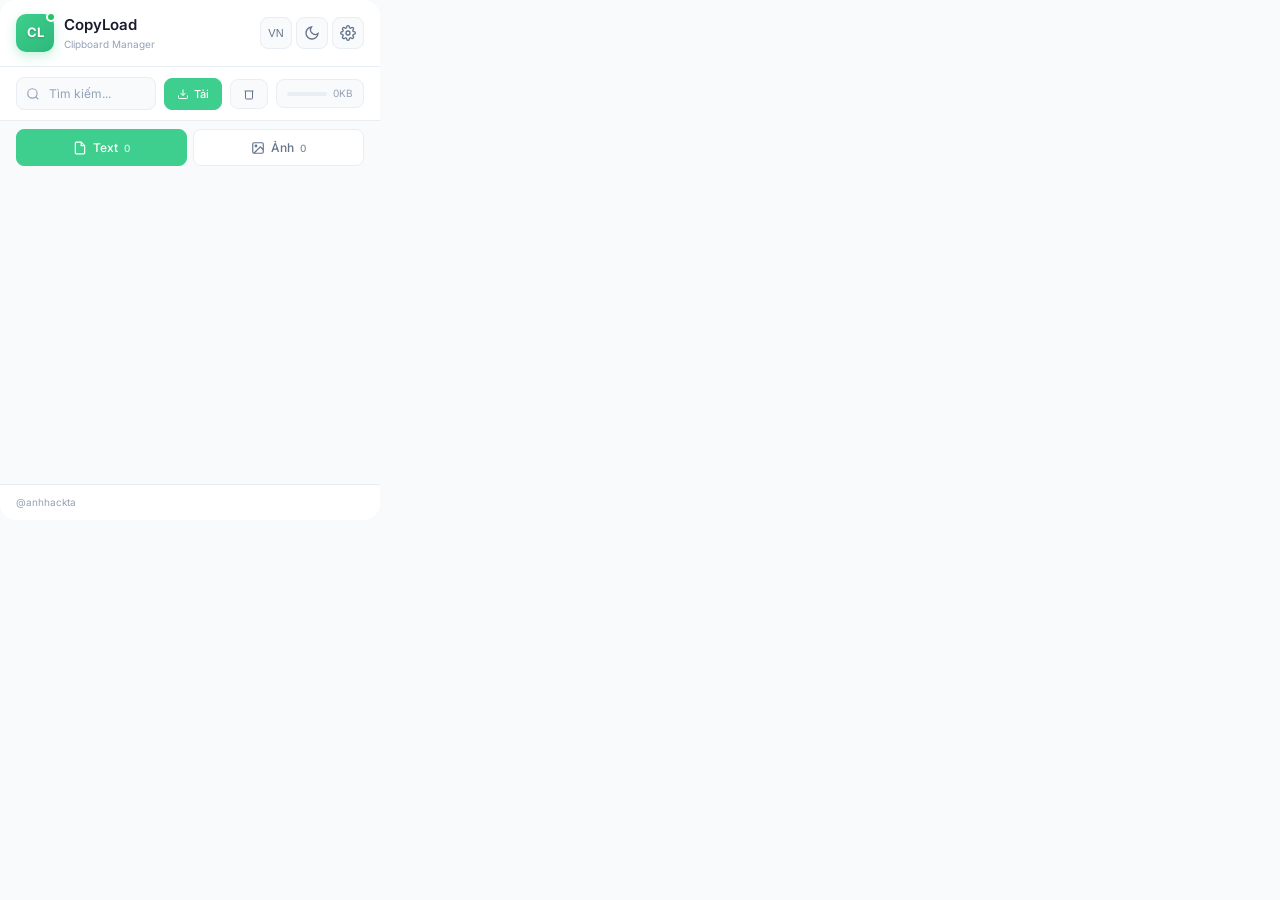
==== popup.html @ f09d7b79 "Add full page UI and enhance clipboard management Introduces fullpage.css and fullpage.js for a comp" ====
<!DOCTYPE html>
<html lang="vi">

<head>
    <meta charset="UTF-8">
    <meta name="viewport" content="width=device-width, initial-scale=1.0">
    <title>CopyLoad</title>
    <link rel="stylesheet" href="popup.css">
</head>

<body>
    <div class="container">
        <!-- Header -->
        <div class="header">
            <div class="header-left">
                <a href="https://anhhackta.github.io/" target="_blank" class="brand-logo-container">
                    <div class="brand-logo">
                        <div class="logo-inner">
                            <span class="logo-text">CL</span>
                        </div>
                        <div class="logo-dot"></div>
                    </div>
                </a>
                <div class="brand-text-container">
                    <span class="brand-name">CopyLoad</span>
                    <span class="brand-title" id="brandTitle">Clipboard Manager</span>
                </div>
            </div>
            <div class="header-controls">
                <!-- Language -->
                <button class="icon-btn" id="langBtn" title="Language">VN</button>

                <!-- Theme -->
                <button class="icon-btn" id="themeBtn" title="Theme">
                    <svg id="themeIcon" viewBox="0 0 24 24" fill="none" stroke="currentColor" stroke-width="2">
                        <path d="M21 12.79A9 9 0 1 1 11.21 3 7 7 0 0 0 21 12.79z"></path>
                    </svg>
                </button>

                <!-- Settings -->
                <div class="dropdown" id="settingsDropdown">
                    <button class="icon-btn" id="settingsBtn">
                        <svg viewBox="0 0 24 24" fill="none" stroke="currentColor" stroke-width="2">
                            <circle cx="12" cy="12" r="3"></circle>
                            <path
                                d="M19.4 15a1.65 1.65 0 0 0 .33 1.82l.06.06a2 2 0 0 1 0 2.83 2 2 0 0 1-2.83 0l-.06-.06a1.65 1.65 0 0 0-1.82-.33 1.65 1.65 0 0 0-1 1.51V21a2 2 0 0 1-2 2 2 2 0 0 1-2-2v-.09A1.65 1.65 0 0 0 9 19.4a1.65 1.65 0 0 0-1.82.33l-.06.06a2 2 0 0 1-2.83 0 2 2 0 0 1 0-2.83l.06-.06a1.65 1.65 0 0 0 .33-1.82 1.65 1.65 0 0 0-1.51-1H3a2 2 0 0 1-2-2 2 2 0 0 1 2-2h.09A1.65 1.65 0 0 0 4.6 9a1.65 1.65 0 0 0-.33-1.82l-.06-.06a2 2 0 0 1 0-2.83 2 2 0 0 1 2.83 0l.06.06a1.65 1.65 0 0 0 1.82.33H9a1.65 1.65 0 0 0 1-1.51V3a2 2 0 0 1 2-2 2 2 0 0 1 2 2v.09a1.65 1.65 0 0 0 1 1.51 1.65 1.65 0 0 0 1.82-.33l.06-.06a2 2 0 0 1 2.83 0 2 2 0 0 1 0 2.83l-.06.06a1.65 1.65 0 0 0-.33 1.82V9a1.65 1.65 0 0 0 1.51 1H21a2 2 0 0 1 2 2 2 2 0 0 1-2 2h-.09a1.65 1.65 0 0 0-1.51 1z">
                            </path>
                        </svg>
                    </button>
                    <div class="dropdown-content" id="settingsContent">
                        <!-- Toggle: Save on Ctrl+C -->
                        <div class="dropdown-toggle">
                            <span id="labelCtrlC">Lưu khi Ctrl+C</span>
                            <div class="toggle-switch active" id="toggleCtrlC"></div>
                        </div>
                        <!-- Toggle: Save to Device -->
                        <div class="dropdown-toggle">
                            <span id="labelPersistent">Lưu vào máy</span>
                            <div class="toggle-switch active" id="togglePersistent"></div>
                        </div>
                        <div class="dropdown-divider"></div>
                        <div class="dropdown-item" id="openFullPage">
                            <svg viewBox="0 0 24 24" fill="none" stroke="currentColor" stroke-width="2">
                                <rect x="3" y="3" width="18" height="18" rx="2"></rect>
                                <path d="M9 3v18"></path>
                            </svg>
                            <span data-i18n="openFullPage">Mở trang quản lý</span>
                        </div>
                        <div class="dropdown-divider"></div>
                        <div class="dropdown-item" id="importBtn">
                            <svg viewBox="0 0 24 24" fill="none" stroke="currentColor" stroke-width="2">
                                <path d="M21 15v4a2 2 0 0 1-2 2H5a2 2 0 0 1-2-2v-4"></path>
                                <polyline points="17 8 12 3 7 8"></polyline>
                                <line x1="12" y1="3" x2="12" y2="15"></line>
                            </svg>
                            <span data-i18n="importText">Import Text</span>
                        </div>
                        <div class="dropdown-item" id="exportBtn">
                            <svg viewBox="0 0 24 24" fill="none" stroke="currentColor" stroke-width="2">
                                <path d="M21 15v4a2 2 0 0 1-2 2H5a2 2 0 0 1-2-2v-4"></path>
                                <polyline points="7 10 12 15 17 10"></polyline>
                                <line x1="12" y1="15" x2="12" y2="3"></line>
                            </svg>
                            <span data-i18n="exportText">Export Text</span>
                        </div>
                    </div>
                </div>
            </div>
        </div>

        <!-- Controls Bar -->
        <div class="controls-bar">
            <div class="search-wrapper">
                <svg class="search-icon" viewBox="0 0 24 24" fill="none" stroke="currentColor" stroke-width="2">
                    <circle cx="11" cy="11" r="8"></circle>
                    <path d="M21 21l-4.35-4.35"></path>
                </svg>
                <input type="text" id="searchInput" class="search-input" placeholder="Tìm kiếm..."
                    data-i18n-placeholder="search">
            </div>
            <button class="control-btn primary" id="downloadBtn">
                <svg viewBox="0 0 24 24" fill="none" stroke="currentColor" stroke-width="2">
                    <path d="M21 15v4a2 2 0 0 1-2 2H5a2 2 0 0 1-2-2v-4"></path>
                    <polyline points="7 10 12 15 17 10"></polyline>
                    <line x1="12" y1="15" x2="12" y2="3"></line>
                </svg>
                <span data-i18n="download">Tải</span>
            </button>
            <button class="control-btn danger" id="clearAllBtn">
                <svg viewBox="0 0 24 24" fill="none" stroke="currentColor" stroke-width="2">
                    <polyline points="3 6 5 6 21 6"></polyline>
                    <path d="M19 6v14a2 2 0 0 1-2 2H7a2 2 0 0 1-2-2V6"></path>
                </svg>
            </button>
            <div class="storage-indicator" id="storageIndicator" title="Dung lượng">
                <div class="storage-bar">
                    <div class="storage-fill" id="storageFill" style="width: 0%"></div>
                </div>
                <span id="storageText">0KB</span>
            </div>
        </div>

        <!-- Tabs -->
        <div class="tabs-container">
            <button class="tab-btn active" data-tab="text" id="tabText">
                <svg viewBox="0 0 24 24" fill="none" stroke="currentColor" stroke-width="2">
                    <path d="M14 2H6a2 2 0 0 0-2 2v16a2 2 0 0 0 2 2h12a2 2 0 0 0 2-2V8z"></path>
                    <polyline points="14 2 14 8 20 8"></polyline>
                </svg>
                <span data-i18n="text">Text</span>
                <span class="tab-count" id="textCount">0</span>
            </button>
            <button class="tab-btn" data-tab="images" id="tabImages">
                <svg viewBox="0 0 24 24" fill="none" stroke="currentColor" stroke-width="2">
                    <rect x="3" y="3" width="18" height="18" rx="2"></rect>
                    <circle cx="8.5" cy="8.5" r="1.5"></circle>
                    <polyline points="21 15 16 10 5 21"></polyline>
                </svg>
                <span data-i18n="images">Ảnh</span>
                <span class="tab-count" id="imageCount">0</span>
            </button>
        </div>

        <!-- Text List -->
        <div class="list-container active" id="textList"></div>

        <!-- Image List -->
        <div class="list-container" id="imageList">
            <div class="image-grid" id="imageGrid"></div>
        </div>

        <!-- Footer -->
        <div class="footer">
            <div class="footer-left">
                <div class="author-info">
                    <a class="author-link" id="authorLink">@anhhackta</a>
                </div>
            </div>
        </div>
    </div>

    <!-- Clear All Modal -->
    <div id="clearAllModal" class="modal">
        <div class="modal-content">
            <div class="modal-title" data-i18n="confirmDelete">Xác nhận xóa?</div>
            <div class="modal-text" data-i18n="deleteWarning">Dữ liệu sẽ bị xóa vĩnh viễn.</div>
            <div class="modal-buttons">
                <button class="modal-btn modal-btn-cancel" id="cancelClear" data-i18n="cancel">Hủy</button>
                <button class="modal-btn modal-btn-confirm" id="confirmClear" data-i18n="delete">Xóa</button>
            </div>
        </div>
    </div>

    <!-- Image Preview Modal -->
    <div id="imagePreviewModal" class="modal image-preview-modal">
        <div class="modal-content">
            <img id="previewImage" src="" alt="Preview">
        </div>
    </div>

    <!-- Context Menu for Images -->
    <div id="imageContextMenu" class="context-menu" style="display: none;">
        <div class="context-menu-item" id="ctxCopyImage">
            <svg viewBox="0 0 24 24" fill="none" stroke="currentColor" stroke-width="2">
                <rect x="9" y="9" width="13" height="13" rx="2"></rect>
                <path d="M5 15H4a2 2 0 0 1-2-2V4a2 2 0 0 1 2-2h9a2 2 0 0 1 2 2v1"></path>
            </svg>
            <span data-i18n="copyImage">Copy</span>
        </div>
        <div class="context-menu-item" id="ctxDownloadImage">
            <svg viewBox="0 0 24 24" fill="none" stroke="currentColor" stroke-width="2">
                <path d="M21 15v4a2 2 0 0 1-2 2H5a2 2 0 0 1-2-2v-4"></path>
                <polyline points="7 10 12 15 17 10"></polyline>
                <line x1="12" y1="15" x2="12" y2="3"></line>
            </svg>
            <span data-i18n="downloadImage">Tải ảnh</span>
        </div>
        <div class="context-menu-item danger" id="ctxDeleteImage">
            <svg viewBox="0 0 24 24" fill="none" stroke="currentColor" stroke-width="2">
                <polyline points="3 6 5 6 21 6"></polyline>
                <path d="M19 6v14a2 2 0 0 1-2 2H7a2 2 0 0 1-2-2V6"></path>
            </svg>
            <span data-i18n="deleteImage">Xóa ảnh</span>
        </div>
    </div>

    <!-- Hidden file input -->
    <input type="file" id="importFileInput" class="hidden-input" accept=".txt,.json">

    <script src="popup.js"></script>
</body>

</html>
---- popup.css ----
/* CopyLoad v2.1 - Clean Minimal Design */
@import url('https://fonts.googleapis.com/css2?family=Inter:wght@400;500;600&display=swap');

* {
    margin: 0;
    padding: 0;
    box-sizing: border-box;
}

:root {
    --bg: #f8fafb;
    --bg-card: #ffffff;
    --text: #1a1a2e;
    --text-secondary: #64748b;
    --text-muted: #94a3b8;
    --border: #e8eef3;
    --accent: #3ecf8e;
    --accent-hover: #2db87a;
    --accent-light: rgba(62, 207, 142, 0.1);
    --danger: #ef4444;
    --warning: #f59e0b;
    --shadow: 0 2px 8px rgba(0, 0, 0, 0.04);
    --shadow-lg: 0 4px 16px rgba(0, 0, 0, 0.08);
}

[data-theme="dark"] {
    --bg: #1a1a2e;
    --bg-card: #25253d;
    --text: #f1f5f9;
    --text-secondary: #94a3b8;
    --text-muted: #64748b;
    --border: #3d3d5c;
    --accent-light: rgba(62, 207, 142, 0.15);
    --shadow: 0 2px 8px rgba(0, 0, 0, 0.2);
    --shadow-lg: 0 4px 16px rgba(0, 0, 0, 0.3);
}

body {
    font-family: 'Inter', sans-serif;
    background: var(--bg);
    color: var(--text);
    line-height: 1.5;
}

/* ===== CONTAINER ===== */
.container {
    width: 380px;
    height: 520px;
    background: var(--bg);
    display: flex;
    flex-direction: column;
    border-radius: 16px;
    overflow: hidden;
}

/* ===== HEADER ===== */
.header {
    padding: 14px 16px;
    display: flex;
    align-items: center;
    justify-content: space-between;
    border-bottom: 1px solid var(--border);
    background: var(--bg-card);
}

.header-left {
    display: flex;
    align-items: center;
    gap: 10px;
}

.brand-logo-container {
    text-decoration: none;
}

.brand-logo {
    width: 38px;
    height: 38px;
    background: linear-gradient(135deg, var(--accent), #2db87a);
    border-radius: 10px;
    display: flex;
    align-items: center;
    justify-content: center;
    position: relative;
    animation: logoBreath 3s ease-in-out infinite;
    box-shadow: 0 4px 12px rgba(62, 207, 142, 0.3);
}

@keyframes logoBreath {

    0%,
    100% {
        transform: scale(1);
        box-shadow: 0 4px 12px rgba(62, 207, 142, 0.3);
    }

    50% {
        transform: scale(1.02);
        box-shadow: 0 6px 16px rgba(62, 207, 142, 0.4);
    }
}

.brand-logo:hover {
    animation: logoPulse 0.4s ease;
}

@keyframes logoPulse {
    0% {
        transform: scale(1);
    }

    50% {
        transform: scale(1.1);
    }

    100% {
        transform: scale(1);
    }
}

.logo-inner {
    display: flex;
    align-items: center;
    justify-content: center;
}

.logo-text {
    font-size: 13px;
    font-weight: 700;
    color: white;
    text-shadow: 0 1px 2px rgba(0, 0, 0, 0.2);
}

.logo-dot {
    position: absolute;
    top: -2px;
    right: -2px;
    width: 10px;
    height: 10px;
    background: #22c55e;
    border: 2px solid var(--bg-card);
    border-radius: 50%;
    animation: dotPulse 2s infinite;
}

@keyframes dotPulse {

    0%,
    100% {
        transform: scale(1);
    }

    50% {
        transform: scale(1.2);
    }
}

.brand-text-container {
    display: flex;
    flex-direction: column;
}

.brand-name {
    font-size: 15px;
    font-weight: 600;
    color: var(--text);
}

.brand-title {
    font-size: 10px;
    color: var(--text-muted);
}

.header-controls {
    display: flex;
    gap: 4px;
}

/* ===== ICON BUTTONS ===== */
.icon-btn {
    width: 32px;
    height: 32px;
    background: var(--bg);
    border: 1px solid var(--border);
    border-radius: 8px;
    color: var(--text-secondary);
    cursor: pointer;
    display: flex;
    align-items: center;
    justify-content: center;
    transition: all 0.15s ease;
    font-size: 11px;
    font-weight: 500;
}

.icon-btn:hover {
    background: var(--accent-light);
    border-color: var(--accent);
    color: var(--accent);
}

.icon-btn svg {
    width: 16px;
    height: 16px;
}

/* ===== DROPDOWN ===== */
.dropdown {
    position: relative;
}

.dropdown-content {
    display: none;
    position: absolute;
    right: 0;
    top: calc(100% + 6px);
    background: var(--bg-card);
    border: 1px solid var(--border);
    border-radius: 10px;
    box-shadow: var(--shadow-lg);
    z-index: 1000;
    min-width: 180px;
    padding: 6px;
    animation: dropIn 0.15s ease;
}

@keyframes dropIn {
    from {
        opacity: 0;
        transform: translateY(-4px);
    }

    to {
        opacity: 1;
        transform: translateY(0);
    }
}

.dropdown-content.show {
    display: block;
}

.dropdown-item {
    padding: 10px 12px;
    border-radius: 6px;
    cursor: pointer;
    font-size: 12px;
    color: var(--text-secondary);
    display: flex;
    align-items: center;
    gap: 10px;
    transition: all 0.15s ease;
}

.dropdown-item:hover {
    background: var(--accent-light);
    color: var(--accent);
}

.dropdown-item.active {
    background: var(--accent);
    color: white;
}

.dropdown-item svg {
    width: 15px;
    height: 15px;
    flex-shrink: 0;
}

.dropdown-divider {
    height: 1px;
    background: var(--border);
    margin: 6px 0;
}

/* Toggle Switch in Dropdown */
.dropdown-toggle {
    display: flex;
    align-items: center;
    justify-content: space-between;
    padding: 10px 12px;
    border-radius: 6px;
    font-size: 12px;
    color: var(--text-secondary);
}

.toggle-switch {
    width: 36px;
    height: 20px;
    background: var(--border);
    border-radius: 10px;
    position: relative;
    cursor: pointer;
    transition: background 0.2s ease;
}

.toggle-switch.active {
    background: var(--accent);
}

.toggle-switch::after {
    content: '';
    position: absolute;
    width: 16px;
    height: 16px;
    background: white;
    border-radius: 50%;
    top: 2px;
    left: 2px;
    transition: transform 0.2s ease;
    box-shadow: 0 1px 3px rgba(0, 0, 0, 0.2);
}

.toggle-switch.active::after {
    transform: translateX(16px);
}

/* ===== CONTROLS BAR ===== */
.controls-bar {
    display: flex;
    align-items: center;
    gap: 8px;
    padding: 10px 16px;
    background: var(--bg-card);
    border-bottom: 1px solid var(--border);
}

.search-wrapper {
    flex: 1;
    position: relative;
}

.search-input {
    width: 100%;
    padding: 8px 12px 8px 32px;
    background: var(--bg);
    border: 1px solid var(--border);
    border-radius: 8px;
    font-family: 'Inter', sans-serif;
    font-size: 12px;
    color: var(--text);
    outline: none;
    transition: border-color 0.15s ease;
}

.search-input:focus {
    border-color: var(--accent);
}

.search-input::placeholder {
    color: var(--text-muted);
}

.search-icon {
    position: absolute;
    left: 10px;
    top: 50%;
    transform: translateY(-50%);
    width: 14px;
    height: 14px;
    color: var(--text-muted);
}

.control-btn {
    padding: 8px 12px;
    background: var(--bg);
    border: 1px solid var(--border);
    border-radius: 8px;
    font-family: 'Inter', sans-serif;
    font-size: 11px;
    font-weight: 500;
    color: var(--text-secondary);
    cursor: pointer;
    display: flex;
    align-items: center;
    gap: 5px;
    transition: all 0.15s ease;
    white-space: nowrap;
}

.control-btn:hover {
    border-color: var(--accent);
    color: var(--accent);
}

.control-btn.primary {
    background: var(--accent);
    border-color: var(--accent);
    color: white;
}

.control-btn.primary:hover {
    background: var(--accent-hover);
}

.control-btn.danger:hover {
    border-color: var(--danger);
    color: var(--danger);
}

.control-btn svg {
    width: 12px;
    height: 12px;
}

/* Storage Indicator */
.storage-indicator {
    display: flex;
    align-items: center;
    gap: 6px;
    padding: 6px 10px;
    background: var(--bg);
    border: 1px solid var(--border);
    border-radius: 8px;
    font-size: 10px;
    color: var(--text-muted);
}

.storage-bar {
    width: 40px;
    height: 4px;
    background: var(--border);
    border-radius: 2px;
    overflow: hidden;
}

.storage-fill {
    height: 100%;
    background: var(--accent);
    border-radius: 2px;
    transition: width 0.3s ease;
}

.storage-fill.warning {
    background: var(--warning);
}

.storage-fill.danger {
    background: var(--danger);
}

/* ===== TABS ===== */
.tabs-container {
    display: flex;
    padding: 8px 16px;
    gap: 6px;
    background: var(--bg);
}

.tab-btn {
    flex: 1;
    padding: 10px;
    background: var(--bg-card);
    border: 1px solid var(--border);
    border-radius: 8px;
    font-family: 'Inter', sans-serif;
    font-size: 12px;
    font-weight: 500;
    color: var(--text-secondary);
    cursor: pointer;
    display: flex;
    align-items: center;
    justify-content: center;
    gap: 6px;
    transition: all 0.15s ease;
}

.tab-btn:hover {
    border-color: var(--accent);
    color: var(--accent);
}

.tab-btn.active {
    background: var(--accent);
    border-color: var(--accent);
    color: white;
}

.tab-btn svg {
    width: 14px;
    height: 14px;
}

.tab-count {
    font-size: 10px;
    opacity: 0.8;
}

/* ===== LISTS ===== */
.list-container {
    flex: 1;
    overflow-y: auto;
    padding: 8px 16px;
}

.list-container:not(.active) {
    display: none;
}

/* Text Items */
.text-item {
    background: var(--bg-card);
    border: 1px solid var(--border);
    border-radius: 10px;
    padding: 10px 12px;
    margin-bottom: 6px;
    display: flex;
    align-items: center;
    gap: 8px;
    cursor: pointer;
    transition: all 0.15s ease;
}

.text-item:hover {
    border-color: var(--accent);
    background: var(--accent-light);
}

.text-item:last-child {
    margin-bottom: 0;
}

.text-content {
    flex: 1;
    min-width: 0;
    overflow: hidden;
}

.text-line {
    font-size: 12px;
    color: var(--text);
    white-space: nowrap;
    overflow: hidden;
    text-overflow: ellipsis;
}

.temp-tag {
    font-size: 9px;
    padding: 2px 5px;
    background: #fef3c7;
    color: #92400e;
    border-radius: 4px;
    font-weight: 500;
    flex-shrink: 0;
}

[data-theme="dark"] .temp-tag {
    background: #78350f;
    color: #fef3c7;
}

.text-actions {
    display: flex;
    gap: 3px;
    flex-shrink: 0;
}

.btn-sm {
    width: 26px;
    height: 26px;
    background: transparent;
    border: 1px solid var(--border);
    border-radius: 6px;
    cursor: pointer;
    display: flex;
    align-items: center;
    justify-content: center;
    color: var(--text-muted);
    transition: all 0.15s ease;
}

.btn-sm svg {
    width: 12px;
    height: 12px;
}

.btn-sm:hover {
    background: var(--accent);
    border-color: var(--accent);
    color: white;
}

.btn-sm.btn-delete:hover {
    background: var(--danger);
    border-color: var(--danger);
}

/* ===== IMAGE GRID ===== */
.image-grid {
    display: grid;
    grid-template-columns: repeat(4, 1fr);
    gap: 6px;
}

.image-item {
    aspect-ratio: 1;
    border-radius: 8px;
    overflow: hidden;
    background: var(--border);
    cursor: pointer;
    position: relative;
    transition: all 0.15s ease;
    border: 2px solid transparent;
}

.image-item:hover {
    border-color: var(--accent);
    transform: scale(1.02);
}

.image-item img {
    width: 100%;
    height: 100%;
    object-fit: cover;
}

.image-overlay {
    position: absolute;
    inset: 0;
    background: rgba(0, 0, 0, 0.6);
    opacity: 0;
    display: flex;
    align-items: center;
    justify-content: center;
    gap: 4px;
    transition: opacity 0.15s ease;
}

.image-item:hover .image-overlay {
    opacity: 1;
}

.img-btn {
    width: 28px;
    height: 28px;
    background: white;
    border: none;
    border-radius: 6px;
    cursor: pointer;
    display: flex;
    align-items: center;
    justify-content: center;
    color: var(--text);
    transition: all 0.15s ease;
}

.img-btn:hover {
    background: var(--accent);
    color: white;
}

.img-btn.danger:hover {
    background: var(--danger);
}

.img-btn svg {
    width: 14px;
    height: 14px;
}

/* Empty State */
.empty-state {
    display: flex;
    flex-direction: column;
    align-items: center;
    justify-content: center;
    padding: 30px 20px;
    color: var(--text-muted);
    text-align: center;
}

.empty-state svg {
    width: 40px;
    height: 40px;
    margin-bottom: 10px;
    opacity: 0.4;
}

.empty-state-text {
    font-size: 12px;
}

/* ===== FOOTER ===== */
.footer {
    padding: 10px 16px;
    border-top: 1px solid var(--border);
    display: flex;
    align-items: center;
    justify-content: space-between;
    background: var(--bg-card);
}

.footer-left {
    display: flex;
    align-items: center;
    gap: 6px;
}

.author-info {
    font-size: 10px;
    color: var(--text-muted);
}

.author-link {
    color: var(--text-muted);
    text-decoration: none;
    cursor: pointer;
}

.author-link:hover {
    color: var(--accent);
}

/* ===== MODAL ===== */
.modal {
    display: none;
    position: fixed;
    inset: 0;
    background: rgba(0, 0, 0, 0.4);
    z-index: 2000;
    align-items: center;
    justify-content: center;
}

.modal.show {
    display: flex;
}

.modal-content {
    background: var(--bg-card);
    border-radius: 14px;
    padding: 20px;
    width: 280px;
    text-align: center;
    box-shadow: var(--shadow-lg);
    animation: modalIn 0.2s ease;
}

@keyframes modalIn {
    from {
        opacity: 0;
        transform: scale(0.95);
    }

    to {
        opacity: 1;
        transform: scale(1);
    }
}

.modal-title {
    font-size: 15px;
    font-weight: 600;
    margin-bottom: 8px;
}

.modal-text {
    font-size: 12px;
    color: var(--text-secondary);
    margin-bottom: 16px;
}

.modal-buttons {
    display: flex;
    gap: 8px;
    justify-content: center;
}

.modal-btn {
    padding: 8px 18px;
    border: none;
    border-radius: 8px;
    font-family: 'Inter', sans-serif;
    font-size: 12px;
    font-weight: 500;
    cursor: pointer;
    transition: all 0.15s ease;
}

.modal-btn-cancel {
    background: var(--border);
    color: var(--text);
}

.modal-btn-cancel:hover {
    background: var(--text-muted);
    color: white;
}

.modal-btn-confirm {
    background: var(--danger);
    color: white;
}

.modal-btn-confirm:hover {
    background: #dc2626;
}

/* Image Preview */
.image-preview-modal .modal-content {
    width: auto;
    max-width: 90%;
    padding: 12px;
}

.image-preview-modal img {
    max-width: 100%;
    max-height: 60vh;
    border-radius: 8px;
}

/* ===== SCROLLBAR ===== */
.list-container::-webkit-scrollbar {
    width: 4px;
}

.list-container::-webkit-scrollbar-track {
    background: transparent;
}

.list-container::-webkit-scrollbar-thumb {
    background: var(--border);
    border-radius: 4px;
}

/* ===== NOTIFICATION - TOP CENTER ===== */
.notification {
    position: fixed;
    top: 12px;
    left: 50%;
    transform: translateX(-50%);
    padding: 8px 16px;
    background: var(--text);
    color: var(--bg);
    border-radius: 8px;
    font-size: 11px;
    font-weight: 500;
    z-index: 3000;
    animation: notifyIn 0.2s ease;
    box-shadow: var(--shadow-lg);
}

@keyframes notifyIn {
    from {
        opacity: 0;
        transform: translate(-50%, -10px);
    }

    to {
        opacity: 1;
        transform: translate(-50%, 0);
    }
}

.notification.success {
    background: var(--accent);
    color: white;
}

.notification.error {
    background: var(--danger);
    color: white;
}

/* Hidden */
.hidden-input {
    display: none;
}

/* Context Menu */
.context-menu {
    position: fixed;
    background: var(--bg-card);
    border: 1px solid var(--border);
    border-radius: 8px;
    box-shadow: var(--shadow-lg);
    padding: 4px;
    z-index: 2500;
    min-width: 130px;
}

.context-menu-item {
    padding: 8px 10px;
    border-radius: 6px;
    cursor: pointer;
    font-size: 11px;
    color: var(--text-secondary);
    display: flex;
    align-items: center;
    gap: 8px;
    transition: background 0.15s ease;
}

.context-menu-item:hover {
    background: var(--accent-light);
    color: var(--accent);
}

.context-menu-item.danger:hover {
    background: #fef2f2;
    color: var(--danger);
}

.context-menu-item svg {
    width: 12px;
    height: 12px;
}
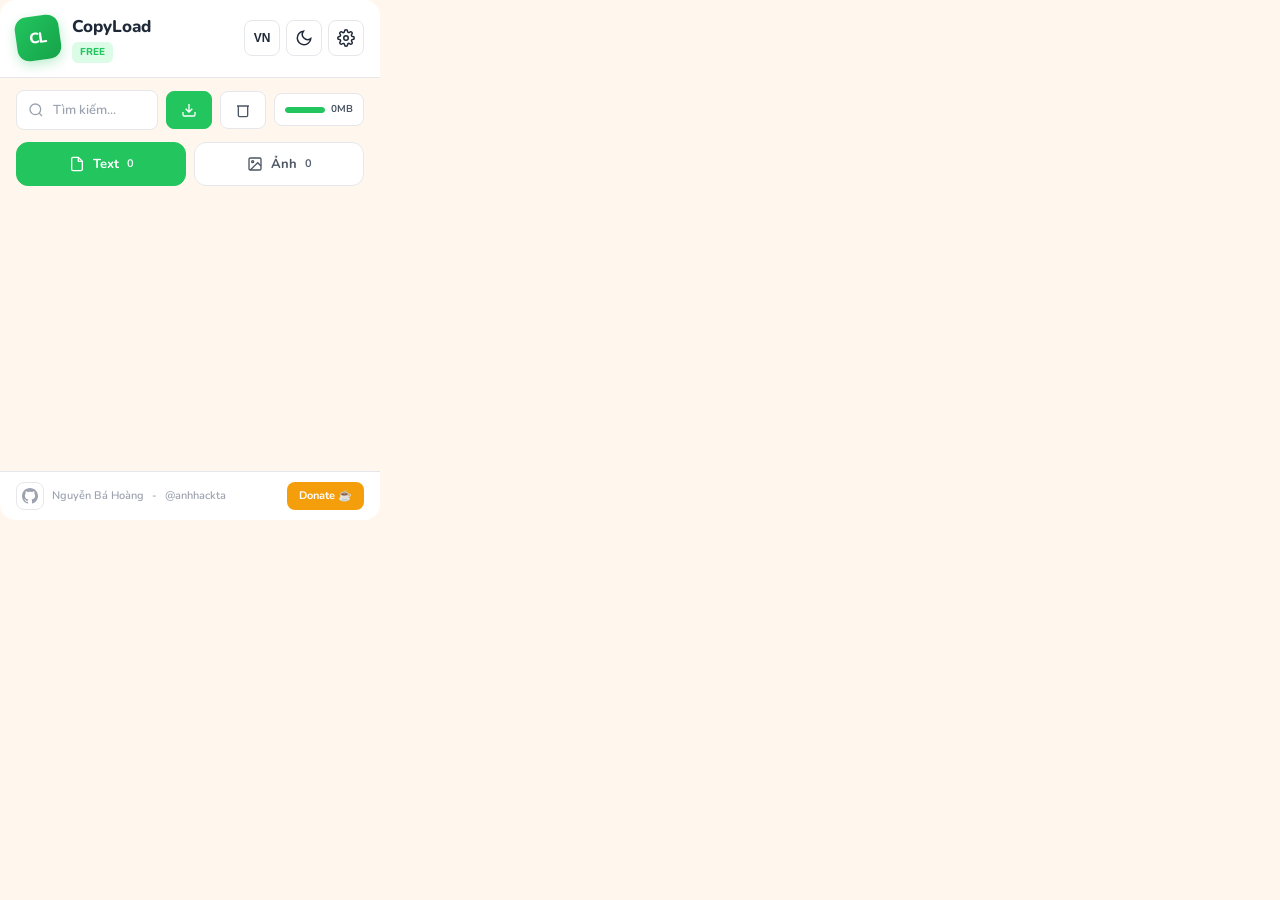
==== commit 2ceb4e1f: "Upgrade to CopyLoad Pro v3.0 with IndexedDB and new UI Major update introducing CopyLoad Pro v3.0. M" ====
--- a/popup.html
+++ b/popup.html
@@ -4,7 +4,7 @@
 <head>
     <meta charset="UTF-8">
     <meta name="viewport" content="width=device-width, initial-scale=1.0">
-    <title>CopyLoad</title>
+    <title>CopyLoad Pro</title>
     <link rel="stylesheet" href="popup.css">
 </head>
 
@@ -23,7 +23,9 @@
                 </a>
                 <div class="brand-text-container">
                     <span class="brand-name">CopyLoad</span>
-                    <span class="brand-title" id="brandTitle">Clipboard Manager</span>
+                    <span class="brand-title">
+                        <span id="versionBadge" class="premium-badge">FREE</span>
+                    </span>
                 </div>
             </div>
             <div class="header-controls">
@@ -48,14 +50,12 @@
                         </svg>
                     </button>
                     <div class="dropdown-content" id="settingsContent">
-                        <!-- Toggle: Save on Ctrl+C -->
                         <div class="dropdown-toggle">
-                            <span id="labelCtrlC">Lưu khi Ctrl+C</span>
+                            <span data-i18n="saveCtrlC">Lưu khi Ctrl+C</span>
                             <div class="toggle-switch active" id="toggleCtrlC"></div>
                         </div>
-                        <!-- Toggle: Save to Device -->
                         <div class="dropdown-toggle">
-                            <span id="labelPersistent">Lưu vào máy</span>
+                            <span data-i18n="savePersistent">Lưu vào máy</span>
                             <div class="toggle-switch active" id="togglePersistent"></div>
                         </div>
                         <div class="dropdown-divider"></div>
@@ -64,7 +64,7 @@
                                 <rect x="3" y="3" width="18" height="18" rx="2"></rect>
                                 <path d="M9 3v18"></path>
                             </svg>
-                            <span data-i18n="openFullPage">Mở trang quản lý</span>
+                            <span data-i18n="openManager">Mở trang quản lý</span>
                         </div>
                         <div class="dropdown-divider"></div>
                         <div class="dropdown-item" id="importBtn">
@@ -73,7 +73,7 @@
                                 <polyline points="17 8 12 3 7 8"></polyline>
                                 <line x1="12" y1="3" x2="12" y2="15"></line>
                             </svg>
-                            <span data-i18n="importText">Import Text</span>
+                            <span data-i18n="import">Import</span>
                         </div>
                         <div class="dropdown-item" id="exportBtn">
                             <svg viewBox="0 0 24 24" fill="none" stroke="currentColor" stroke-width="2">
@@ -81,7 +81,7 @@
                                 <polyline points="7 10 12 15 17 10"></polyline>
                                 <line x1="12" y1="15" x2="12" y2="3"></line>
                             </svg>
-                            <span data-i18n="exportText">Export Text</span>
+                            <span data-i18n="export">Export</span>
                         </div>
                     </div>
                 </div>
@@ -104,7 +104,6 @@
                     <polyline points="7 10 12 15 17 10"></polyline>
                     <line x1="12" y1="15" x2="12" y2="3"></line>
                 </svg>
-                <span data-i18n="download">Tải</span>
             </button>
             <button class="control-btn danger" id="clearAllBtn">
                 <svg viewBox="0 0 24 24" fill="none" stroke="currentColor" stroke-width="2">
@@ -114,9 +113,9 @@
             </button>
             <div class="storage-indicator" id="storageIndicator" title="Dung lượng">
                 <div class="storage-bar">
-                    <div class="storage-fill" id="storageFill" style="width: 0%"></div>
-                </div>
-                <span id="storageText">0KB</span>
+                    <div class="storage-fill" id="storageFill"></div>
+                </div>
+                <span id="storageText">0MB</span>
             </div>
         </div>
 
@@ -152,10 +151,19 @@
         <!-- Footer -->
         <div class="footer">
             <div class="footer-left">
+                <a class="github-btn" id="githubLink" title="GitHub">
+                    <svg viewBox="0 0 24 24" fill="currentColor">
+                        <path
+                            d="M12 0c-6.626 0-12 5.373-12 12 0 5.302 3.438 9.8 8.207 11.387.599.111.793-.261.793-.577v-2.234c-3.338.726-4.033-1.416-4.033-1.416-.546-1.387-1.333-1.756-1.333-1.756-1.089-.745.083-.729.083-.729 1.205.084 1.839 1.237 1.839 1.237 1.07 1.834 2.807 1.304 3.492.997.107-.775.418-1.305.762-1.604-2.665-.305-5.467-1.334-5.467-5.931 0-1.311.469-2.381 1.236-3.221-.124-.303-.535-1.524.117-3.176 0 0 1.008-.322 3.301 1.23.957-.266 1.983-.399 3.003-.404 1.02.005 2.047.138 3.006.404 2.291-1.552 3.297-1.23 3.297-1.23.653 1.653.242 2.874.118 3.176.77.84 1.235 1.911 1.235 3.221 0 4.609-2.807 5.624-5.479 5.921.43.372.823 1.102.823 2.222v3.293c0 .319.192.694.801.576 4.765-1.589 8.199-6.086 8.199-11.386 0-6.627-5.373-12-12-12z" />
+                    </svg>
+                </a>
                 <div class="author-info">
+                    <span>Nguyễn Bá Hoàng</span>
+                    <span>-</span>
                     <a class="author-link" id="authorLink">@anhhackta</a>
                 </div>
             </div>
+            <a class="donate-btn" id="donateLink">Donate ☕</a>
         </div>
     </div>
 
@@ -178,14 +186,14 @@
         </div>
     </div>
 
-    <!-- Context Menu for Images -->
+    <!-- Context Menu -->
     <div id="imageContextMenu" class="context-menu" style="display: none;">
         <div class="context-menu-item" id="ctxCopyImage">
             <svg viewBox="0 0 24 24" fill="none" stroke="currentColor" stroke-width="2">
                 <rect x="9" y="9" width="13" height="13" rx="2"></rect>
                 <path d="M5 15H4a2 2 0 0 1-2-2V4a2 2 0 0 1 2-2h9a2 2 0 0 1 2 2v1"></path>
             </svg>
-            <span data-i18n="copyImage">Copy</span>
+            <span data-i18n="copy">Copy</span>
         </div>
         <div class="context-menu-item" id="ctxDownloadImage">
             <svg viewBox="0 0 24 24" fill="none" stroke="currentColor" stroke-width="2">
@@ -193,20 +201,21 @@
                 <polyline points="7 10 12 15 17 10"></polyline>
                 <line x1="12" y1="15" x2="12" y2="3"></line>
             </svg>
-            <span data-i18n="downloadImage">Tải ảnh</span>
+            <span data-i18n="download">Tải ảnh</span>
         </div>
         <div class="context-menu-item danger" id="ctxDeleteImage">
             <svg viewBox="0 0 24 24" fill="none" stroke="currentColor" stroke-width="2">
                 <polyline points="3 6 5 6 21 6"></polyline>
                 <path d="M19 6v14a2 2 0 0 1-2 2H7a2 2 0 0 1-2-2V6"></path>
             </svg>
-            <span data-i18n="deleteImage">Xóa ảnh</span>
+            <span data-i18n="delete">Xóa</span>
         </div>
     </div>
 
     <!-- Hidden file input -->
     <input type="file" id="importFileInput" class="hidden-input" accept=".txt,.json">
 
+    <script src="db.js"></script>
     <script src="popup.js"></script>
 </body>
 
--- a/popup.css
+++ b/popup.css
@@ -1,5 +1,5 @@
-/* CopyLoad v2.1 - Clean Minimal Design */
-@import url('https://fonts.googleapis.com/css2?family=Inter:wght@400;500;600&display=swap');
+/* CopyLoad Pro v3.0 - Popup Claymorphism */
+@import url('https://fonts.googleapis.com/css2?family=Nunito:wght@500;600;700;800&display=swap');
 
 * {
     margin: 0;
@@ -8,114 +8,100 @@
 }
 
 :root {
-    --bg: #f8fafb;
-    --bg-card: #ffffff;
-    --text: #1a1a2e;
-    --text-secondary: #64748b;
-    --text-muted: #94a3b8;
-    --border: #e8eef3;
-    --accent: #3ecf8e;
-    --accent-hover: #2db87a;
-    --accent-light: rgba(62, 207, 142, 0.1);
-    --danger: #ef4444;
-    --warning: #f59e0b;
-    --shadow: 0 2px 8px rgba(0, 0, 0, 0.04);
-    --shadow-lg: 0 4px 16px rgba(0, 0, 0, 0.08);
+    --primary: #22C55E;
+    --primary-hover: #16A34A;
+    --primary-light: #DCFCE7;
+    --secondary: #38BDF8;
+    --secondary-light: #E0F2FE;
+    --accent: #F472B6;
+    --bg: #FFF7ED;
+    --bg-card: #FFFFFF;
+    --text: #1F2937;
+    --text-secondary: #4B5563;
+    --text-muted: #9CA3AF;
+    --border-color: #E5E7EB;
+    --radius: 16px;
+    --radius-sm: 12px;
+    --radius-xs: 8px;
+    --gold: #F59E0B;
+    --gold-light: #FEF3C7;
+    --danger: #EF4444;
 }
 
 [data-theme="dark"] {
-    --bg: #1a1a2e;
-    --bg-card: #25253d;
-    --text: #f1f5f9;
-    --text-secondary: #94a3b8;
-    --text-muted: #64748b;
-    --border: #3d3d5c;
-    --accent-light: rgba(62, 207, 142, 0.15);
-    --shadow: 0 2px 8px rgba(0, 0, 0, 0.2);
-    --shadow-lg: 0 4px 16px rgba(0, 0, 0, 0.3);
-}
-
+    --bg: #1E293B;
+    --bg-card: #334155;
+    --text: #F1F5F9;
+    --text-secondary: #CBD5E1;
+    --text-muted: #64748B;
+    --border-color: #475569;
+}
+
+/* Critical: Rounded popup corners fix */
+html,
 body {
-    font-family: 'Inter', sans-serif;
-    background: var(--bg);
-    color: var(--text);
-    line-height: 1.5;
-}
-
-/* ===== CONTAINER ===== */
-.container {
     width: 380px;
     height: 520px;
+    margin: 0;
+    padding: 0;
+    overflow: hidden;
+}
+
+body {
+    font-family: 'Nunito', sans-serif;
+    color: var(--text);
+    line-height: 1.5;
     background: var(--bg);
+    border-radius: var(--radius);
+}
+
+/* Main container */
+.container {
+    width: 100%;
+    height: 100%;
+    background: var(--bg);
     display: flex;
     flex-direction: column;
-    border-radius: 16px;
     overflow: hidden;
 }
 
-/* ===== HEADER ===== */
+/* === HEADER === */
 .header {
     padding: 14px 16px;
     display: flex;
     align-items: center;
     justify-content: space-between;
-    border-bottom: 1px solid var(--border);
-    background: var(--bg-card);
+    background: var(--bg-card);
+    border-bottom: 1px solid var(--border-color);
 }
 
 .header-left {
     display: flex;
     align-items: center;
-    gap: 10px;
-}
-
+    gap: 12px;
+}
+
+/* Animated Logo */
 .brand-logo-container {
+    position: relative;
     text-decoration: none;
 }
 
 .brand-logo {
-    width: 38px;
-    height: 38px;
-    background: linear-gradient(135deg, var(--accent), #2db87a);
-    border-radius: 10px;
-    display: flex;
-    align-items: center;
-    justify-content: center;
-    position: relative;
-    animation: logoBreath 3s ease-in-out infinite;
-    box-shadow: 0 4px 12px rgba(62, 207, 142, 0.3);
-}
-
-@keyframes logoBreath {
-
-    0%,
-    100% {
-        transform: scale(1);
-        box-shadow: 0 4px 12px rgba(62, 207, 142, 0.3);
-    }
-
-    50% {
-        transform: scale(1.02);
-        box-shadow: 0 6px 16px rgba(62, 207, 142, 0.4);
-    }
+    width: 44px;
+    height: 44px;
+    background: linear-gradient(135deg, var(--primary) 0%, #16A34A 100%);
+    border-radius: var(--radius-sm);
+    display: flex;
+    align-items: center;
+    justify-content: center;
+    transform: rotate(-8deg);
+    transition: all 0.3s cubic-bezier(0.34, 1.56, 0.64, 1);
+    box-shadow: 0 4px 12px rgba(34, 197, 94, 0.3);
 }
 
 .brand-logo:hover {
-    animation: logoPulse 0.4s ease;
-}
-
-@keyframes logoPulse {
-    0% {
-        transform: scale(1);
-    }
-
-    50% {
-        transform: scale(1.1);
-    }
-
-    100% {
-        transform: scale(1);
-    }
+    transform: rotate(0deg) scale(1.05);
 }
 
 .logo-inner {
@@ -125,86 +111,84 @@
 }
 
 .logo-text {
-    font-size: 13px;
+    font-size: 15px;
+    font-weight: 800;
+    color: white;
+    letter-spacing: -1px;
+}
+
+.logo-dot {
+    display: none;
+}
+
+.brand-text-container {
+    display: flex;
+    flex-direction: column;
+    gap: 2px;
+}
+
+.brand-name {
+    font-size: 17px;
+    font-weight: 800;
+    color: var(--text);
+}
+
+.brand-title {
+    display: flex;
+    align-items: center;
+    gap: 6px;
+}
+
+.premium-badge {
+    display: inline-flex;
+    padding: 3px 8px;
+    background: var(--primary-light);
+    color: var(--primary);
+    border-radius: 6px;
+    font-size: 10px;
+    font-weight: 800;
+    text-transform: uppercase;
+}
+
+.premium-badge.pro {
+    background: linear-gradient(135deg, var(--gold) 0%, #D97706 100%);
+    color: white;
+}
+
+.header-controls {
+    display: flex;
+    gap: 6px;
+}
+
+/* === BUTTONS === */
+.icon-btn {
+    width: 36px;
+    height: 36px;
+    background: var(--bg-card);
+    border: 1px solid var(--border-color);
+    border-radius: var(--radius-xs);
+    color: var(--text);
+    cursor: pointer;
+    display: flex;
+    align-items: center;
+    justify-content: center;
+    font-size: 12px;
     font-weight: 700;
-    color: white;
-    text-shadow: 0 1px 2px rgba(0, 0, 0, 0.2);
-}
-
-.logo-dot {
-    position: absolute;
-    top: -2px;
-    right: -2px;
-    width: 10px;
-    height: 10px;
-    background: #22c55e;
-    border: 2px solid var(--bg-card);
-    border-radius: 50%;
-    animation: dotPulse 2s infinite;
-}
-
-@keyframes dotPulse {
-
-    0%,
-    100% {
-        transform: scale(1);
-    }
-
-    50% {
-        transform: scale(1.2);
-    }
-}
-
-.brand-text-container {
-    display: flex;
-    flex-direction: column;
-}
-
-.brand-name {
-    font-size: 15px;
-    font-weight: 600;
-    color: var(--text);
-}
-
-.brand-title {
-    font-size: 10px;
-    color: var(--text-muted);
-}
-
-.header-controls {
-    display: flex;
-    gap: 4px;
-}
-
-/* ===== ICON BUTTONS ===== */
-.icon-btn {
-    width: 32px;
-    height: 32px;
-    background: var(--bg);
-    border: 1px solid var(--border);
-    border-radius: 8px;
-    color: var(--text-secondary);
-    cursor: pointer;
-    display: flex;
-    align-items: center;
-    justify-content: center;
-    transition: all 0.15s ease;
-    font-size: 11px;
-    font-weight: 500;
+    transition: all 0.15s ease;
 }
 
 .icon-btn:hover {
-    background: var(--accent-light);
-    border-color: var(--accent);
-    color: var(--accent);
+    background: var(--primary);
+    border-color: var(--primary);
+    color: white;
 }
 
 .icon-btn svg {
-    width: 16px;
-    height: 16px;
-}
-
-/* ===== DROPDOWN ===== */
+    width: 18px;
+    height: 18px;
+}
+
+/* === DROPDOWN === */
 .dropdown {
     position: relative;
 }
@@ -213,27 +197,14 @@
     display: none;
     position: absolute;
     right: 0;
-    top: calc(100% + 6px);
-    background: var(--bg-card);
-    border: 1px solid var(--border);
-    border-radius: 10px;
-    box-shadow: var(--shadow-lg);
+    top: calc(100% + 8px);
+    background: var(--bg-card);
+    border: 1px solid var(--border-color);
+    border-radius: var(--radius-sm);
+    box-shadow: 0 8px 24px rgba(0, 0, 0, 0.12);
     z-index: 1000;
-    min-width: 180px;
-    padding: 6px;
-    animation: dropIn 0.15s ease;
-}
-
-@keyframes dropIn {
-    from {
-        opacity: 0;
-        transform: translateY(-4px);
-    }
-
-    to {
-        opacity: 1;
-        transform: translateY(0);
-    }
+    min-width: 200px;
+    padding: 8px;
 }
 
 .dropdown-content.show {
@@ -242,88 +213,81 @@
 
 .dropdown-item {
     padding: 10px 12px;
-    border-radius: 6px;
-    cursor: pointer;
-    font-size: 12px;
-    color: var(--text-secondary);
+    border-radius: var(--radius-xs);
+    cursor: pointer;
+    font-size: 13px;
+    font-weight: 600;
+    color: var(--text);
     display: flex;
     align-items: center;
     gap: 10px;
-    transition: all 0.15s ease;
+    transition: background 0.1s ease;
 }
 
 .dropdown-item:hover {
-    background: var(--accent-light);
-    color: var(--accent);
-}
-
-.dropdown-item.active {
-    background: var(--accent);
-    color: white;
+    background: var(--primary-light);
+    color: var(--primary);
 }
 
 .dropdown-item svg {
-    width: 15px;
-    height: 15px;
-    flex-shrink: 0;
+    width: 16px;
+    height: 16px;
 }
 
 .dropdown-divider {
     height: 1px;
-    background: var(--border);
+    background: var(--border-color);
     margin: 6px 0;
 }
 
-/* Toggle Switch in Dropdown */
 .dropdown-toggle {
     display: flex;
     align-items: center;
     justify-content: space-between;
     padding: 10px 12px;
-    border-radius: 6px;
-    font-size: 12px;
-    color: var(--text-secondary);
+    font-size: 13px;
+    font-weight: 600;
+    color: var(--text);
 }
 
 .toggle-switch {
-    width: 36px;
-    height: 20px;
-    background: var(--border);
-    border-radius: 10px;
+    width: 40px;
+    height: 22px;
+    background: var(--text-muted);
+    border-radius: 11px;
     position: relative;
     cursor: pointer;
-    transition: background 0.2s ease;
+    transition: background 0.15s ease;
 }
 
 .toggle-switch.active {
-    background: var(--accent);
+    background: var(--primary);
 }
 
 .toggle-switch::after {
     content: '';
     position: absolute;
-    width: 16px;
-    height: 16px;
+    width: 18px;
+    height: 18px;
     background: white;
     border-radius: 50%;
     top: 2px;
     left: 2px;
-    transition: transform 0.2s ease;
+    transition: transform 0.15s ease;
     box-shadow: 0 1px 3px rgba(0, 0, 0, 0.2);
 }
 
 .toggle-switch.active::after {
-    transform: translateX(16px);
-}
-
-/* ===== CONTROLS BAR ===== */
+    transform: translateX(18px);
+}
+
+/* === CONTROLS BAR === */
 .controls-bar {
     display: flex;
     align-items: center;
     gap: 8px;
-    padding: 10px 16px;
-    background: var(--bg-card);
-    border-bottom: 1px solid var(--border);
+    padding: 12px 16px;
+    background: var(--bg);
 }
 
 .search-wrapper {
@@ -333,19 +297,20 @@
 
 .search-input {
     width: 100%;
-    padding: 8px 12px 8px 32px;
-    background: var(--bg);
-    border: 1px solid var(--border);
-    border-radius: 8px;
-    font-family: 'Inter', sans-serif;
-    font-size: 12px;
+    padding: 10px 12px 10px 36px;
+    background: var(--bg-card);
+    border: 1px solid var(--border-color);
+    border-radius: var(--radius-xs);
+    font-family: 'Nunito', sans-serif;
+    font-size: 13px;
+    font-weight: 600;
     color: var(--text);
     outline: none;
     transition: border-color 0.15s ease;
 }
 
 .search-input:focus {
-    border-color: var(--accent);
+    border-color: var(--primary);
 }
 
 .search-input::placeholder {
@@ -354,44 +319,43 @@
 
 .search-icon {
     position: absolute;
-    left: 10px;
+    left: 12px;
     top: 50%;
     transform: translateY(-50%);
-    width: 14px;
-    height: 14px;
+    width: 16px;
+    height: 16px;
     color: var(--text-muted);
 }
 
 .control-btn {
-    padding: 8px 12px;
-    background: var(--bg);
-    border: 1px solid var(--border);
-    border-radius: 8px;
-    font-family: 'Inter', sans-serif;
-    font-size: 11px;
-    font-weight: 500;
+    padding: 10px 14px;
+    background: var(--bg-card);
+    border: 1px solid var(--border-color);
+    border-radius: var(--radius-xs);
+    font-family: 'Nunito', sans-serif;
+    font-size: 12px;
+    font-weight: 700;
     color: var(--text-secondary);
     cursor: pointer;
     display: flex;
     align-items: center;
-    gap: 5px;
-    transition: all 0.15s ease;
-    white-space: nowrap;
+    gap: 6px;
+    transition: all 0.15s ease;
 }
 
 .control-btn:hover {
-    border-color: var(--accent);
-    color: var(--accent);
+    border-color: var(--primary);
+    color: var(--primary);
 }
 
 .control-btn.primary {
-    background: var(--accent);
-    border-color: var(--accent);
+    background: var(--primary);
+    border-color: var(--primary);
     color: white;
 }
 
 .control-btn.primary:hover {
-    background: var(--accent-hover);
+    background: var(--primary-hover);
 }
 
 .control-btn.danger:hover {
@@ -400,125 +364,120 @@
 }
 
 .control-btn svg {
-    width: 12px;
-    height: 12px;
-}
-
-/* Storage Indicator */
+    width: 16px;
+    height: 16px;
+}
+
 .storage-indicator {
     display: flex;
     align-items: center;
     gap: 6px;
-    padding: 6px 10px;
-    background: var(--bg);
-    border: 1px solid var(--border);
-    border-radius: 8px;
+    padding: 8px 10px;
+    background: var(--bg-card);
+    border: 1px solid var(--border-color);
+    border-radius: var(--radius-xs);
     font-size: 10px;
-    color: var(--text-muted);
+    font-weight: 700;
+    color: var(--text-secondary);
 }
 
 .storage-bar {
     width: 40px;
-    height: 4px;
-    background: var(--border);
-    border-radius: 2px;
+    height: 6px;
+    background: var(--border-color);
+    border-radius: 3px;
     overflow: hidden;
 }
 
 .storage-fill {
     height: 100%;
-    background: var(--accent);
-    border-radius: 2px;
+    background: var(--primary);
+    border-radius: 3px;
     transition: width 0.3s ease;
 }
 
 .storage-fill.warning {
-    background: var(--warning);
+    background: var(--gold);
 }
 
 .storage-fill.danger {
     background: var(--danger);
 }
 
-/* ===== TABS ===== */
+/* === TABS === */
 .tabs-container {
     display: flex;
-    padding: 8px 16px;
-    gap: 6px;
+    padding: 0 16px 12px;
+    gap: 8px;
     background: var(--bg);
 }
 
 .tab-btn {
     flex: 1;
-    padding: 10px;
-    background: var(--bg-card);
-    border: 1px solid var(--border);
-    border-radius: 8px;
-    font-family: 'Inter', sans-serif;
-    font-size: 12px;
-    font-weight: 500;
+    padding: 12px;
+    background: var(--bg-card);
+    border: 1px solid var(--border-color);
+    border-radius: var(--radius-sm);
+    font-family: 'Nunito', sans-serif;
+    font-size: 13px;
+    font-weight: 700;
     color: var(--text-secondary);
     cursor: pointer;
     display: flex;
     align-items: center;
     justify-content: center;
-    gap: 6px;
+    gap: 8px;
     transition: all 0.15s ease;
 }
 
 .tab-btn:hover {
-    border-color: var(--accent);
-    color: var(--accent);
+    border-color: var(--primary);
+    color: var(--primary);
 }
 
 .tab-btn.active {
-    background: var(--accent);
-    border-color: var(--accent);
+    background: var(--primary);
+    border-color: var(--primary);
     color: white;
 }
 
 .tab-btn svg {
-    width: 14px;
-    height: 14px;
+    width: 16px;
+    height: 16px;
 }
 
 .tab-count {
-    font-size: 10px;
-    opacity: 0.8;
-}
-
-/* ===== LISTS ===== */
+    font-size: 11px;
+    opacity: 0.9;
+}
+
+/* === LISTS === */
 .list-container {
     flex: 1;
     overflow-y: auto;
     padding: 8px 16px;
+    background: var(--bg);
 }
 
 .list-container:not(.active) {
     display: none;
 }
 
-/* Text Items */
 .text-item {
     background: var(--bg-card);
-    border: 1px solid var(--border);
-    border-radius: 10px;
-    padding: 10px 12px;
-    margin-bottom: 6px;
-    display: flex;
-    align-items: center;
-    gap: 8px;
+    border: 1px solid var(--border-color);
+    border-radius: var(--radius-sm);
+    padding: 12px 14px;
+    margin-bottom: 8px;
+    display: flex;
+    align-items: center;
+    gap: 10px;
     cursor: pointer;
     transition: all 0.15s ease;
 }
 
 .text-item:hover {
-    border-color: var(--accent);
-    background: var(--accent-light);
-}
-
-.text-item:last-child {
-    margin-bottom: 0;
+    border-color: var(--primary);
 }
 
 .text-content {
@@ -528,56 +487,57 @@
 }
 
 .text-line {
-    font-size: 12px;
+    font-size: 13px;
+    font-weight: 600;
     color: var(--text);
     white-space: nowrap;
     overflow: hidden;
     text-overflow: ellipsis;
 }
 
+.text-time {
+    font-size: 10px;
+    color: var(--text-muted);
+    margin-top: 2px;
+    font-weight: 600;
+}
+
 .temp-tag {
     font-size: 9px;
-    padding: 2px 5px;
-    background: #fef3c7;
-    color: #92400e;
-    border-radius: 4px;
-    font-weight: 500;
-    flex-shrink: 0;
-}
-
-[data-theme="dark"] .temp-tag {
-    background: #78350f;
-    color: #fef3c7;
+    padding: 2px 6px;
+    background: var(--gold-light);
+    color: #B45309;
+    border-radius: 6px;
+    font-weight: 700;
 }
 
 .text-actions {
     display: flex;
-    gap: 3px;
-    flex-shrink: 0;
+    gap: 4px;
 }
 
 .btn-sm {
-    width: 26px;
-    height: 26px;
+    width: 28px;
+    height: 28px;
     background: transparent;
-    border: 1px solid var(--border);
-    border-radius: 6px;
-    cursor: pointer;
-    display: flex;
-    align-items: center;
-    justify-content: center;
-    color: var(--text-muted);
+    border: 1px solid var(--border-color);
+    border-radius: var(--radius-xs);
+    cursor: pointer;
+    display: flex;
+    align-items: center;
+    justify-content: center;
+    color: var(--text-secondary);
     transition: all 0.15s ease;
 }
 
 .btn-sm svg {
-    width: 12px;
-    height: 12px;
+    width: 14px;
+    height: 14px;
 }
 
 .btn-sm:hover {
-    background: var(--accent);
-    border-color: var(--accent);
+    background: var(--primary);
+    border-color: var(--primary);
     color: white;
 }
 
@@ -586,26 +546,26 @@
     border-color: var(--danger);
 }
 
-/* ===== IMAGE GRID ===== */
+/* === IMAGE GRID === */
 .image-grid {
     display: grid;
     grid-template-columns: repeat(4, 1fr);
-    gap: 6px;
+    gap: 8px;
 }
 
 .image-item {
     aspect-ratio: 1;
-    border-radius: 8px;
+    border-radius: var(--radius-sm);
     overflow: hidden;
-    background: var(--border);
+    background: var(--text-muted);
+    border: 1px solid var(--border-color);
     cursor: pointer;
     position: relative;
     transition: all 0.15s ease;
-    border: 2px solid transparent;
 }
 
 .image-item:hover {
-    border-color: var(--accent);
+    border-color: var(--primary);
     transform: scale(1.02);
 }
 
@@ -618,7 +578,7 @@
 .image-overlay {
     position: absolute;
     inset: 0;
-    background: rgba(0, 0, 0, 0.6);
+    background: rgba(31, 41, 55, 0.85);
     opacity: 0;
     display: flex;
     align-items: center;
@@ -636,7 +596,7 @@
     height: 28px;
     background: white;
     border: none;
-    border-radius: 6px;
+    border-radius: var(--radius-xs);
     cursor: pointer;
     display: flex;
     align-items: center;
@@ -646,7 +606,7 @@
 }
 
 .img-btn:hover {
-    background: var(--accent);
+    background: var(--primary);
     color: white;
 }
 
@@ -665,40 +625,46 @@
     flex-direction: column;
     align-items: center;
     justify-content: center;
-    padding: 30px 20px;
+    padding: 40px 20px;
     color: var(--text-muted);
     text-align: center;
 }
 
 .empty-state svg {
-    width: 40px;
-    height: 40px;
-    margin-bottom: 10px;
-    opacity: 0.4;
+    width: 48px;
+    height: 48px;
+    margin-bottom: 12px;
+    opacity: 0.5;
 }
 
 .empty-state-text {
-    font-size: 12px;
-}
-
-/* ===== FOOTER ===== */
+    font-size: 13px;
+    font-weight: 600;
+    color: var(--text-secondary);
+}
+
+/* === FOOTER === */
 .footer {
     padding: 10px 16px;
-    border-top: 1px solid var(--border);
+    background: var(--bg-card);
+    border-top: 1px solid var(--border-color);
     display: flex;
     align-items: center;
     justify-content: space-between;
-    background: var(--bg-card);
 }
 
 .footer-left {
     display: flex;
     align-items: center;
-    gap: 6px;
+    gap: 8px;
 }
 
 .author-info {
-    font-size: 10px;
+    display: flex;
+    align-items: center;
+    gap: 8px;
+    font-size: 11px;
+    font-weight: 600;
     color: var(--text-muted);
 }
 
@@ -709,15 +675,59 @@
 }
 
 .author-link:hover {
-    color: var(--accent);
-}
-
-/* ===== MODAL ===== */
+    color: var(--primary);
+}
+
+/* GitHub icon button */
+.github-btn {
+    width: 28px;
+    height: 28px;
+    display: flex;
+    align-items: center;
+    justify-content: center;
+    background: transparent;
+    border: 1px solid var(--border-color);
+    border-radius: var(--radius-xs);
+    color: var(--text-muted);
+    cursor: pointer;
+    transition: all 0.15s ease;
+    text-decoration: none;
+}
+
+.github-btn:hover {
+    background: var(--text);
+    color: white;
+    border-color: var(--text);
+}
+
+.github-btn svg {
+    width: 16px;
+    height: 16px;
+}
+
+.donate-btn {
+    padding: 6px 12px;
+    background: var(--gold);
+    border: none;
+    border-radius: var(--radius-xs);
+    color: white;
+    font-size: 11px;
+    font-weight: 700;
+    cursor: pointer;
+    text-decoration: none;
+    transition: all 0.15s ease;
+}
+
+.donate-btn:hover {
+    background: #D97706;
+}
+
+/* === MODAL === */
 .modal {
     display: none;
     position: fixed;
     inset: 0;
-    background: rgba(0, 0, 0, 0.4);
+    background: rgba(31, 41, 55, 0.6);
     z-index: 2000;
     align-items: center;
     justify-content: center;
@@ -729,63 +739,51 @@
 
 .modal-content {
     background: var(--bg-card);
-    border-radius: 14px;
-    padding: 20px;
+    border-radius: var(--radius);
+    padding: 24px;
     width: 280px;
     text-align: center;
-    box-shadow: var(--shadow-lg);
-    animation: modalIn 0.2s ease;
-}
-
-@keyframes modalIn {
-    from {
-        opacity: 0;
-        transform: scale(0.95);
-    }
-
-    to {
-        opacity: 1;
-        transform: scale(1);
-    }
+    box-shadow: 0 8px 32px rgba(0, 0, 0, 0.2);
 }
 
 .modal-title {
-    font-size: 15px;
+    font-size: 16px;
+    font-weight: 800;
+    margin-bottom: 8px;
+    color: var(--text);
+}
+
+.modal-text {
+    font-size: 13px;
     font-weight: 600;
-    margin-bottom: 8px;
-}
-
-.modal-text {
-    font-size: 12px;
     color: var(--text-secondary);
-    margin-bottom: 16px;
+    margin-bottom: 20px;
 }
 
 .modal-buttons {
     display: flex;
-    gap: 8px;
+    gap: 10px;
     justify-content: center;
 }
 
 .modal-btn {
-    padding: 8px 18px;
+    padding: 10px 20px;
     border: none;
-    border-radius: 8px;
-    font-family: 'Inter', sans-serif;
-    font-size: 12px;
-    font-weight: 500;
+    border-radius: var(--radius-xs);
+    font-family: 'Nunito', sans-serif;
+    font-size: 13px;
+    font-weight: 700;
     cursor: pointer;
     transition: all 0.15s ease;
 }
 
 .modal-btn-cancel {
-    background: var(--border);
+    background: var(--border-color);
     color: var(--text);
 }
 
 .modal-btn-cancel:hover {
     background: var(--text-muted);
-    color: white;
 }
 
 .modal-btn-confirm {
@@ -794,10 +792,9 @@
 }
 
 .modal-btn-confirm:hover {
-    background: #dc2626;
-}
-
-/* Image Preview */
+    background: #DC2626;
+}
+
 .image-preview-modal .modal-content {
     width: auto;
     max-width: 90%;
@@ -807,12 +804,12 @@
 .image-preview-modal img {
     max-width: 100%;
     max-height: 60vh;
-    border-radius: 8px;
-}
-
-/* ===== SCROLLBAR ===== */
+    border-radius: var(--radius-sm);
+}
+
+/* === SCROLLBAR === */
 .list-container::-webkit-scrollbar {
-    width: 4px;
+    width: 6px;
 }
 
 .list-container::-webkit-scrollbar-track {
@@ -820,89 +817,74 @@
 }
 
 .list-container::-webkit-scrollbar-thumb {
-    background: var(--border);
-    border-radius: 4px;
-}
-
-/* ===== NOTIFICATION - TOP CENTER ===== */
+    background: var(--border-color);
+    border-radius: 3px;
+}
+
+/* === NOTIFICATION === */
 .notification {
     position: fixed;
     top: 12px;
     left: 50%;
     transform: translateX(-50%);
-    padding: 8px 16px;
-    background: var(--text);
-    color: var(--bg);
-    border-radius: 8px;
-    font-size: 11px;
-    font-weight: 500;
+    padding: 10px 20px;
+    background: var(--primary);
+    color: white;
+    border-radius: var(--radius-xs);
+    font-size: 12px;
+    font-weight: 700;
     z-index: 3000;
-    animation: notifyIn 0.2s ease;
-    box-shadow: var(--shadow-lg);
-}
-
-@keyframes notifyIn {
-    from {
-        opacity: 0;
-        transform: translate(-50%, -10px);
-    }
-
-    to {
-        opacity: 1;
-        transform: translate(-50%, 0);
-    }
-}
-
-.notification.success {
-    background: var(--accent);
-    color: white;
+    box-shadow: 0 4px 16px rgba(0, 0, 0, 0.15);
 }
 
 .notification.error {
     background: var(--danger);
-    color: white;
-}
-
-/* Hidden */
+}
+
+.notification.premium {
+    background: var(--gold);
+}
+
 .hidden-input {
     display: none;
 }
 
-/* Context Menu */
+/* === CONTEXT MENU === */
 .context-menu {
     position: fixed;
     background: var(--bg-card);
-    border: 1px solid var(--border);
-    border-radius: 8px;
-    box-shadow: var(--shadow-lg);
-    padding: 4px;
+    border: 1px solid var(--border-color);
+    border-radius: var(--radius-sm);
+    box-shadow: 0 8px 24px rgba(0, 0, 0, 0.15);
+    padding: 6px;
     z-index: 2500;
-    min-width: 130px;
+    min-width: 140px;
 }
 
 .context-menu-item {
-    padding: 8px 10px;
-    border-radius: 6px;
-    cursor: pointer;
-    font-size: 11px;
-    color: var(--text-secondary);
+    padding: 10px 12px;
+    border-radius: var(--radius-xs);
+    cursor: pointer;
+    font-size: 12px;
+    font-weight: 600;
+    color: var(--text);
     display: flex;
     align-items: center;
     gap: 8px;
-    transition: background 0.15s ease;
+    transition: background 0.1s ease;
 }
 
 .context-menu-item:hover {
-    background: var(--accent-light);
-    color: var(--accent);
+    background: var(--primary-light);
+    color: var(--primary);
 }
 
 .context-menu-item.danger:hover {
-    background: #fef2f2;
+    background: #FEE2E2;
     color: var(--danger);
 }
 
 .context-menu-item svg {
-    width: 12px;
-    height: 12px;
+    width: 14px;
+    height: 14px;
 }
